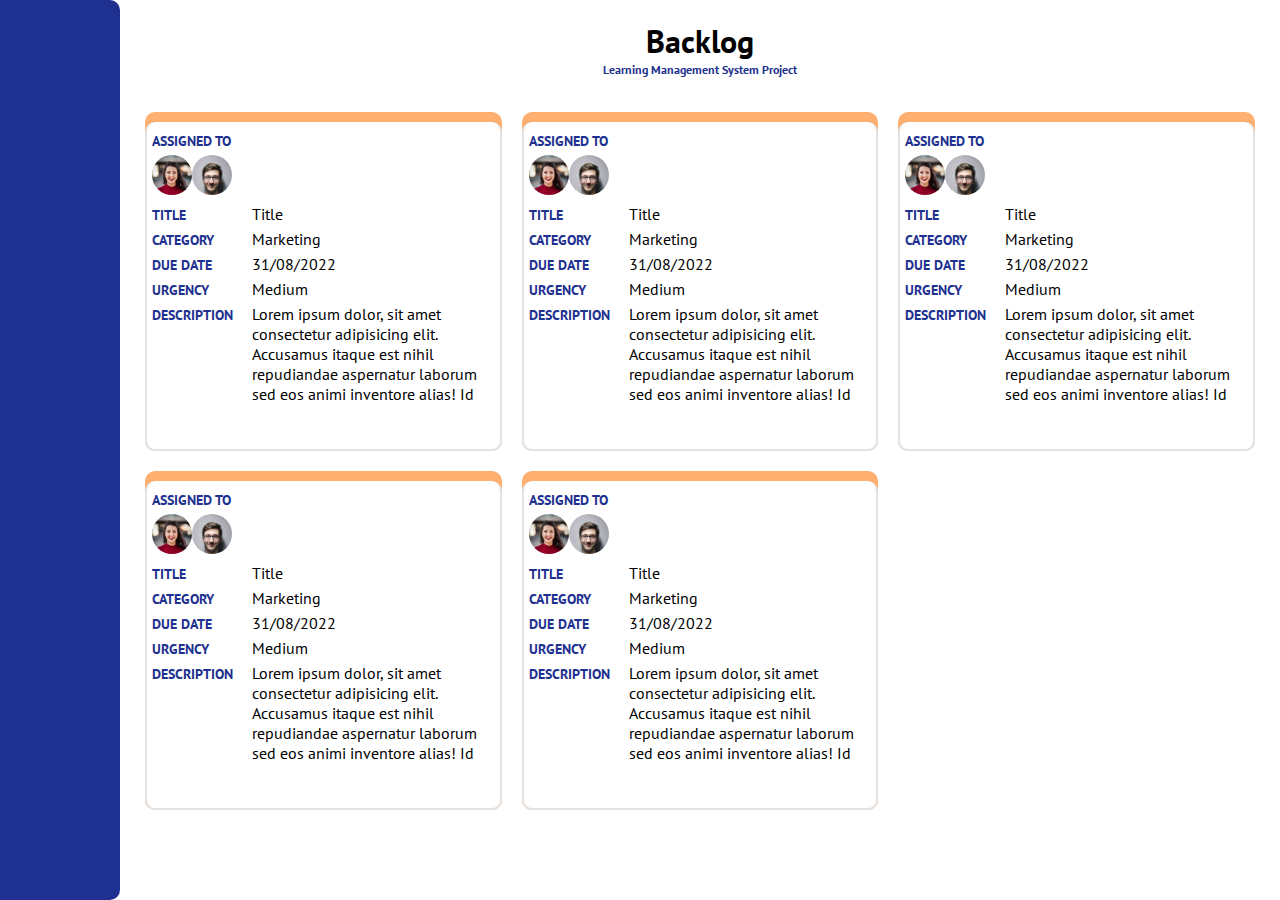
==== backlog.html @ 05b41023 "impemented server download" ====
<!DOCTYPE html>
<html lang="en">
  <head>
    <meta charset="utf-8">
    <meta name="viewport" content="width=device-width, initial-scale=1.0">
    <link rel="icon" type="image/x-icon" href="src/icons/join_logo.png">
    <link rel="stylesheet" href="src/css/styles.css"/>
    <script src="src/js/mini_backend.js"></script>
    <script src="src/js/script.js" defer></script>
    <title>Backlog</title>
  </head>
  <body onload="initBacklog()">
    <!-- === START NAVIGATION === -->
    <nav id="mobile-nav" class="d-none"></nav>
    <!-- === END NAVIGATION === -->

    <div class="layout">
      <nav id="desktop-nav" class=" desktop-nav"></nav>
      <div id="content-backlog" class="content">
        <div class="headline-wrapper">
          <div class="headline">Backlog</div>
          <div class="sub-headline">Learning Management System Project</div>
        </div>


        <div id="task-container" class="task-container">





          <div class="category-color">
            <div class="task-wrapper">
              <div class="assigned-wrapper">
                <div>ASSIGNED TO</div>
                <div class="image-wrapper">
                  <div class="tooltip-click">
                    <img id="user-1" src="src/img/user-1.jpg" alt="">
                    <span id="tooltip-user-1" class="tooltiptext">Darrin S. Jones<br><a href="mailto:darrin.jones@gmail.de">darrin.jones@gmail.de</a></span>
                  </div>
                  <div class="tooltip-click">
                    <img id="user-2" src="src/img/user-2.jpg" alt="">
                    <span id="tooltip-user-2" class="tooltiptext">Darrin S. Jones<br><a href="mailto:darrin.jones@gmail.de">darrin.jones@gmail.de</a></span>
                  </div>
                </div>
              </div>
              <div class="title-wrapper">
                <div>TITLE</div>
                <div id="backlog-title">Title</div>
              </div>
              <div class="category-wrapper">
                <div>CATEGORY</div>
                <div id="backlog-category" >Marketing</div>
              </div>
              <div class="date-wrapper">
                <div>DUE DATE</div>
                <div id="backlog-date" >31/08/2022</div>
              </div>
              <div class="urgency-wrapper">
                <div>URGENCY</div>
                <div id="backlog-urgency" >Medium</div>
              </div>
              <div class="description-wrapper">
                <div>DESCRIPTION</div>
                <div id="backlog-description"  class="description">Lorem ipsum dolor, sit amet consectetur adipisicing elit. Accusamus itaque est nihil repudiandae aspernatur laborum sed eos animi inventore alias! Id porro perferendis rem quis ab nihil, necessitatibus quibusdam. Nam?</div>
              </div>
              <div class="button-wrapper">
                <div class="tooltip">
                  <img src="src/icons/move.svg" alt="">
                  <span class="tooltiptext">Move To Board</span>
                </div>
                <div class="tooltip">
                  <img src="src/icons/edit.svg" alt="">
                  <span class="tooltiptext">Edit</span>
                </div>
                <div class="tooltip">
                  <img src="src/icons/delete.svg" alt="">
                  <span class="tooltiptext">Delete</span>
                </div>
              </div>
            </div>
          </div>
  
          <div class="category-color">
            <div class="task-wrapper">
              <div class="assigned-wrapper">
                <div>ASSIGNED TO</div>
                <div class="image-wrapper">
                  <div class="tooltip-click">
                    <img id="user-1" src="src/img/user-1.jpg" alt="">
                    <span id="tooltip-user-1" class="tooltiptext">Darrin S. Jones<br><a href="mailto:darrin.jones@gmail.de">darrin.jones@gmail.de</a></span>
                  </div>
                  <div class="tooltip-click">
                    <img id="user-2" src="src/img/user-2.jpg" alt="">
                    <span id="tooltip-user-2" class="tooltiptext">Darrin S. Jones<br><a href="mailto:darrin.jones@gmail.de">darrin.jones@gmail.de</a></span>
                  </div>
                </div>
              </div>
              <div class="title-wrapper">
                <div>TITLE</div>
                <div>Title</div>
              </div>
              <div class="category-wrapper">
                <div>CATEGORY</div>
                <div>Marketing</div>
              </div>
              <div class="date-wrapper">
                <div>DUE DATE</div>
                <div>31/08/2022</div>
              </div>
              <div class="urgency-wrapper">
                <div>URGENCY</div>
                <div>Medium</div>
              </div>
              <div class="description-wrapper">
                <div>DESCRIPTION</div>
                <div class="description">Lorem ipsum dolor, sit amet consectetur adipisicing elit. Accusamus itaque est nihil repudiandae aspernatur laborum sed eos animi inventore alias! Id porro perferendis rem quis ab nihil, necessitatibus quibusdam. Nam?</div>
              </div>
              <div class="button-wrapper">
                <div class="tooltip">
                  <img src="src/icons/move.svg" alt="">
                  <span class="tooltiptext">Move To Board</span>
                </div>
                <div class="tooltip">
                  <img src="src/icons/edit.svg" alt="">
                  <span class="tooltiptext">Edit</span>
                </div>
                <div class="tooltip">
                  <img src="src/icons/delete.svg" alt="">
                  <span class="tooltiptext">Delete</span>
                </div>
              </div>
            </div>
          </div>
  
          <div class="category-color">
            <div class="task-wrapper">
              <div class="assigned-wrapper">
                <div>ASSIGNED TO</div>
                <div class="image-wrapper">
                  <div class="tooltip-click">
                    <img id="user-1" src="src/img/user-1.jpg" alt="">
                    <span id="tooltip-user-1" class="tooltiptext">Darrin S. Jones<br><a href="mailto:darrin.jones@gmail.de">darrin.jones@gmail.de</a></span>
                  </div>
                  <div class="tooltip-click">
                    <img id="user-2" src="src/img/user-2.jpg" alt="">
                    <span id="tooltip-user-2" class="tooltiptext">Darrin S. Jones<br><a href="mailto:darrin.jones@gmail.de">darrin.jones@gmail.de</a></span>
                  </div>
                </div>
              </div>
              <div class="title-wrapper">
                <div>TITLE</div>
                <div>Title</div>
              </div>
              <div class="category-wrapper">
                <div>CATEGORY</div>
                <div>Marketing</div>
              </div>
              <div class="date-wrapper">
                <div>DUE DATE</div>
                <div>31/08/2022</div>
              </div>
              <div class="urgency-wrapper">
                <div>URGENCY</div>
                <div>Medium</div>
              </div>
              <div class="description-wrapper">
                <div>DESCRIPTION</div>
                <div class="description">Lorem ipsum dolor, sit amet consectetur adipisicing elit. Accusamus itaque est nihil repudiandae aspernatur laborum sed eos animi inventore alias! Id porro perferendis rem quis ab nihil, necessitatibus quibusdam. Nam?</div>
              </div>
              <div class="button-wrapper">
                <div class="tooltip">
                  <img src="src/icons/move.svg" alt="">
                  <span class="tooltiptext">Move To Board</span>
                </div>
                <div class="tooltip">
                  <img src="src/icons/edit.svg" alt="">
                  <span class="tooltiptext">Edit</span>
                </div>
                <div class="tooltip">
                  <img src="src/icons/delete.svg" alt="">
                  <span class="tooltiptext">Delete</span>
                </div>
              </div>
            </div>
          </div>

          <div class="category-color">
            <div class="task-wrapper">
              <div class="assigned-wrapper">
                <div>ASSIGNED TO</div>
                <div class="image-wrapper">
                  <div class="tooltip-click">
                    <img id="user-1" src="src/img/user-1.jpg" alt="">
                    <span id="tooltip-user-1" class="tooltiptext">Darrin S. Jones<br><a href="mailto:darrin.jones@gmail.de">darrin.jones@gmail.de</a></span>
                  </div>
                  <div class="tooltip-click">
                    <img id="user-2" src="src/img/user-2.jpg" alt="">
                    <span id="tooltip-user-2" class="tooltiptext">Darrin S. Jones<br><a href="mailto:darrin.jones@gmail.de">darrin.jones@gmail.de</a></span>
                  </div>
                </div>
              </div>
              <div class="title-wrapper">
                <div>TITLE</div>
                <div>Title</div>
              </div>
              <div class="category-wrapper">
                <div>CATEGORY</div>
                <div>Marketing</div>
              </div>
              <div class="date-wrapper">
                <div>DUE DATE</div>
                <div>31/08/2022</div>
              </div>
              <div class="urgency-wrapper">
                <div>URGENCY</div>
                <div>Medium</div>
              </div>
              <div class="description-wrapper">
                <div>DESCRIPTION</div>
                <div class="description">Lorem ipsum dolor, sit amet consectetur adipisicing elit. Accusamus itaque est nihil repudiandae aspernatur laborum sed eos animi inventore alias! Id porro perferendis rem quis ab nihil, necessitatibus quibusdam. Nam?</div>
              </div>
              <div class="button-wrapper">
                <div class="tooltip">
                  <img src="src/icons/move.svg" alt="">
                  <span class="tooltiptext">Move To Board</span>
                </div>
                <div class="tooltip">
                  <img src="src/icons/edit.svg" alt="">
                  <span class="tooltiptext">Edit</span>
                </div>
                <div class="tooltip">
                  <img src="src/icons/delete.svg" alt="">
                  <span class="tooltiptext">Delete</span>
                </div>
              </div>
            </div>
          </div>

          <div class="category-color">
            <div class="task-wrapper">
              <div class="assigned-wrapper">
                <div>ASSIGNED TO</div>
                <div class="image-wrapper">
                  <div class="tooltip-click">
                    <img id="user-1" src="src/img/user-1.jpg" alt="">
                    <span id="tooltip-user-1" class="tooltiptext">Darrin S. Jones<br><a href="mailto:darrin.jones@gmail.de">darrin.jones@gmail.de</a></span>
                  </div>
                  <div class="tooltip-click">
                    <img id="user-2" src="src/img/user-2.jpg" alt="">
                    <span id="tooltip-user-2" class="tooltiptext">Darrin S. Jones<br><a href="mailto:darrin.jones@gmail.de">darrin.jones@gmail.de</a></span>
                  </div>
                </div>
              </div>
              <div class="title-wrapper">
                <div>TITLE</div>
                <div>Title</div>
              </div>
              <div class="category-wrapper">
                <div>CATEGORY</div>
                <div>Marketing</div>
              </div>
              <div class="date-wrapper">
                <div>DUE DATE</div>
                <div>31/08/2022</div>
              </div>
              <div class="urgency-wrapper">
                <div>URGENCY</div>
                <div>Medium</div>
              </div>
              <div class="description-wrapper">
                <div>DESCRIPTION</div>
                <div class="description">Lorem ipsum dolor, sit amet consectetur adipisicing elit. Accusamus itaque est nihil repudiandae aspernatur laborum sed eos animi inventore alias! Id porro perferendis rem quis ab nihil, necessitatibus quibusdam. Nam?</div>
              </div>
              <div class="button-wrapper">
                <div class="tooltip">
                  <img src="src/icons/move.svg" alt="">
                  <span class="tooltiptext">Move To Board</span>
                </div>
                <div class="tooltip">
                  <img src="src/icons/edit.svg" alt="">
                  <span class="tooltiptext">Edit</span>
                </div>
                <div class="tooltip">
                  <img src="src/icons/delete.svg" alt="">
                  <span class="tooltiptext">Delete</span>
                </div>
              </div>
            </div>
          </div>
        

          </div>          
        </div>
        
        
        <!-- 
        <div class="backlog-headlines">
          <div class="col-1">ASSIGNED TO</div>
          <div class="col-2">CATEGORY</div>
          <div class="col-3">DETAILS</div>
        </div> -->

        <!--
        <div class="category">
          <div class="backlog-item">
            <div class="row-1">
              <div class="assigned-wrapper col-1">
                <div class="tooltip">
                  <img src="src/img/profile-1.jfif" alt="">
                  <span class="tooltiptext">Darrin S. Jones<br><a href="mailto:darrin.jones@gmail.de">darrin.jones@gmail.de</a></span>
                </div>
                <div class="tooltip">
                  <img src="src/img/profile-1.jfif" alt="">
                  <span class="tooltiptext">Darrin S. Jones<br><a href="mailto:darrin.jones@gmail.de">darrin.jones@gmail.de</a></span>
                </div>
                <div class="tooltip">
                  <img src="src/img/profile-1.jfif" alt="">
                  <span class="tooltiptext">Darrin S. Jones<br><a href="mailto:darrin.jones@gmail.de">darrin.jones@gmail.de</a></span>
                </div>
                <div class="tooltip">
                  <img src="src/img/profile-1.jfif" alt="">
                  <span class="tooltiptext">Darrin S. Jones<br><a href="mailto:darrin.jones@gmail.de">darrin.jones@gmail.de</a></span>
                </div>
                <div class="tooltip">
                  <img src="src/img/profile-1.jfif" alt="">
                  <span class="tooltiptext">Darrin S. Jones<br><a href="mailto:darrin.jones@gmail.de">darrin.jones@gmail.de</a></span>
                </div>
              </div>
              <div class="col-2">Marketing</div>
              <div class="col-3">Lorem, ipsum dolor sit amet consectetur adipisicing elit. Velit esse molestias inventore quasi alias, porro assumenda, quibusdam, natus quisquam cupiditate earum error! Hic laborum sunt minus quaerat quia suscipit similique.</div>
            </div>
            <div class="row-2">
              <div class="col-1"></div>
              <div class="col-2"></div>
              <div class="col-3">
                <div class="tooltip">
                  <img src="src/icons/move.svg" alt="">
                  <span class="tooltiptext">Move To Board</span>
                </div>
                <div class="tooltip">
                  <img src="src/icons/edit.svg" alt="">
                  <span class="tooltiptext">Edit Task</span>
                </div>
                <div class="tooltip">
                  <img src="src/icons/delete.svg" alt="">
                  <span class="tooltiptext">Delete Task</span>
                </div>
              </div>
            </div>
          </div>
        </div>  -->

      </div>
    </div>
  </body>
</html>
---- src/css/styles.css ----
/* === START COLORS === */
/*
blue: #1e3190
light blue: #7190FC
gray: #f4f3fb
border gray: #e4e4e4
white: #ffffff
orange: #ffb071
purple: #e271ff
green: #55ae66
box-shadow: -2px 0px 6px 0px rgb(0, 0, 0, 0.2);
*/
/* === END COLORS === */

/* === START GENERAL SETTINGS === */
@font-face {
  font-family: 'PT Sans';
  font-style: normal;
  src: url('../fonts/PTSans-Regular.ttf');
}

@font-face {
  font-family: 'PT Sans bold';
  src: url('../fonts/PTSans-Bold.ttf');
}

@font-face {
  font-family: 'PT Sans italic';
  font-style: italic;
  src: url('../fonts/PTSans-Italic.ttf');
}

@font-face {
  font-family: 'PT Sans bold italic';
  src: url('../fonts/PTSans-BoldItalic.ttf');
}

:root {
  font-size: 16px;
}

*,
*:before,
*:after {
  box-sizing: border-box;
}

.text-decoration {
 text-decoration: none;
 color: white;
}

.text-decoration:hover {
  text-decoration: none;
  color: rgb(205, 205, 205);
 }

body {
  font-family: 'PT Sans', 'sans-serif';
  font-weight: normal;
  margin: 0;
}

p,
h1,
h2,
h3,
h4,
h5,
h6 {
  margin: 0;
}

.d-none {
  display: none !important;
}

.content-wrapper {
  position: absolute;
  top: 30px;
  left: 150px;
  width: calc(100% - 180px);
  padding: 40px 20px 0;
  margin: 0 auto;
  z-index: -1;
}
/* === END GENERAL SETTINGS === */

/* === START DESKTOP NAV === */
#desktop-nav {
  display: flex;
  flex-direction: column;
  align-items: center;
  width: 120px;
  height: 100vh;
  background-color: #1e3190;
  color: #fff;
  position: fixed;
  border-top-right-radius: 10px;
  border-bottom-right-radius: 10px;
}

#desktop-nav a:hover {
  cursor: pointer;
}

#desktop-nav .menu-wrapper a {
  background-color: #1e3190;
  color: #fff;
  transition: all 0.2s;
}

#desktop-nav .menu-wrapper a:hover {
  background-color: #fff;
  color: #1e3190;
}

.logo-wrapper {
  margin: 30px 0;
}

.logo {
  width: 40px;
  height: auto;
}

.menu-wrapper {
  display: flex;
  flex-direction: column;
  width: 100%;
  row-gap: 15px;
}

.menu-wrapper a {
  color: #fff;
  text-decoration: none;
}

.horizontal-line {
  height: 1px;
  width: 100%;
  margin: 15px auto;
  background-color: rgba(255, 255, 255, 0.2);
}

.menu-wrapper a {
  display: flex;
  align-items: center;
  height: 25px;
  padding-left: 20px;
  border-left: 5px solid transparent;
}

.menu-wrapper .active {
  border-left: 5px solid #fff;
}

.profile-img {
  width: 50px;
  height: 50px;
  object-fit: cover;
  object-position: top center;
  margin-top: auto;
  margin-bottom: 30px;
  border-radius: 100%;
}

/* === END DESKTOP NAV === */

/* === START MOBILE NAV === */
#mobile-nav,
#mobile-nav a {
  color: #fff;
}

#mobile-nav {
  display: flex;
  flex-direction: column;
  background-color: #1e3190;
  width: 100vw;
  position: fixed;
  z-index: 2;
}

#mobile-nav .profile-img {
  width: 40px;
  height: 40px;
  margin: 0;
}

#mobile-nav .logo {
  height: 40px;
  width: auto;
}

#mobile-nav .nav-header {
  display: flex;
  justify-content: space-around;
  align-items: center;
  height: 60px;
  border-bottom: 1px solid rgba(255, 255, 255, 0.7);
}

#mobile-nav .menu-btn {
  display: flex;
  justify-content: center;
  align-items: center;
  width: 40px;
  height: 40px;
  cursor: pointer;
  transition: 0.5s ease-in-out;
  position: relative;
  -webkit-tap-highlight-color: transparent;
}

#mobile-nav .menu-line {
  width: 30px;
  height: 4px;
  background-color: #fff;
  transition: 0.25s ease-in-out;
  border-radius: 10px;
}

#mobile-nav .menu-line::before,
#mobile-nav .menu-line::after {
  content: "";
  position: absolute;
  width: 30px;
  height: 4px;
  background: #fff;
  transition: 0.5s ease-in-out;
  border-radius: 10px;
}

#mobile-nav .menu-line::before {
  transform: translateY(-10px);
}

#mobile-nav .menu-line::after {
  transform: translateY(10px);
}

#mobile-nav .open .menu-line {
  background-color: transparent;
}

#mobile-nav .open .menu-line::before {
  transform: rotate(-45deg);
}

#mobile-nav .open .menu-line::after {
  transform: rotate(45deg);
}

#mobile-nav .nav-body-wrapper {
  /*height: 280px;*/
  height: 160px;
}

#mobile-nav .nav-body {
  display: flex;
  flex-direction: column;
  justify-content: center;
  align-items: center;
  overflow: hidden;
  height: 0;
  transition: 0.5s ease;
}

#mobile-nav .nav-body a {
  display: flex;
  justify-content: center;
  align-items: center;
  width: 100%;
  height: 40px;
  text-decoration: none;
  border-bottom: 1px solid rgba(255, 255, 255, 0.2);
}
/* === END MOBILE NAV === */

/* === START LAYOUT === */
.layout {
  display: grid;
  grid-template-columns: 120px 1fr;
  grid-template-rows: auto;
  grid-template-areas: "nav content";
}

.desktop-nav {
  grid-area: nav;
  grid-column-start: 1;
  grid-column-end: 2;
}

.content {
  grid-area: nav;
  grid-column-start: 2;
  padding: 20px;
  max-width: calc(100vw - (100vw - 100%));
  display: flex;
  flex-direction: column;
  align-items: center;
}
/* === END LAYOUT === */

/* === START TOOLTIP === */
.tooltip-click, .tooltip {
  position: relative;
  display: inline-block;
}

.tooltip-click .tooltiptext, .tooltip .tooltiptext {
  font-size: 10px;
  visibility: hidden;
  width: 80px;
  background-color: #1e3190;
  color: #fff;
  text-align: center;
  border-radius: 6px;
  padding: 5px 0;
  position: absolute;
  z-index: 1;
  bottom: 150%;
  left: 50%;
  margin-left: -40px;
}

.tooltip-click .tooltiptext::after, .tooltip .tooltiptext::after {
  content: "";
  position: absolute;
  top: 100%;
  left: 50%;
  margin-left: -10px;
  border-width: 10px;
  border-style: solid;
  border-color: #1e3190 transparent transparent transparent;
}

.tooltip:hover .tooltiptext {
  visibility: visible;
}

.tooltip-click .tooltiptext {
  visibility: hidden;
}

/* === END TOOLTIP === */

/* === START BACKLOG === */
.headline-wrapper {
  margin-bottom: 30px;
  display: flex;
  flex-direction: column;
  align-items: center;
}

.headline {
  font-family: 'PT Sans bold';
  font-size: 32px;
}

.sub-headline {
  font-family: 'PT Sans bold';
  font-size: 12px;
  color: #1e3190;
}

.task-container {
  --n: 4; /* The maximum number of columns */
  display: grid;
  grid-template-columns: repeat(auto-fill,
           minmax(max(280px,(100% - (var(--n) - 1)*10px)/var(--n)), 1fr));
  gap: 20px;
  margin: 5px;
}

.category-color {
  height: auto;
  background-color: #ffb071;
}

.task-wrapper {
  width: 100%;
  height: calc(100% - 10px);
  margin-top: 10px;
  background-color: #fff;
  border: 2px solid rgba(200, 200, 200, 0.5);
  border-top: none;
  padding: 10px 5px;
  display: flex;
  flex-direction: column;
}

.task-wrapper,
.assigned-wrapper {
  gap: 5px 0;
}

.task-wrapper,
.category-color {
  border-radius: 10px;
}

.assigned-wrapper,
.title-wrapper,
.category-wrapper,
.date-wrapper,
.urgency-wrapper,
.description-wrapper {
  display: flex;
}

.title-wrapper,
.category-wrapper,
.date-wrapper,
.urgency-wrapper,
.description-wrapper {
  align-items: baseline;
}

.assigned-wrapper > div:first-child,
.title-wrapper > div:first-child,
.category-wrapper > div:first-child,
.date-wrapper > div:first-child,
.urgency-wrapper > div:first-child,
.description-wrapper > div:first-child {
  min-width: 100px;
  font-size: 14px;
  font-family: 'PT Sans bold';
  color: #1e3190;
}

.assigned-wrapper {
  flex-direction: column;
}

.assigned-wrapper .tooltiptext {
  width: 140px;
  margin-left: -70px
}

.assigned-wrapper .tooltiptext a {
  color: #fff
}

.task-wrapper .image-wrapper {
  display: flex;
}

.task-wrapper .assigned-wrapper img {
  width: 40px;
  height: 40px;
  border-radius: 100%;
  object-fit: cover;
  object-position: top;
}

.task-wrapper .description {
  overflow-y: auto;
  max-height: 100px;
}

.button-wrapper {
  display: flex;
  justify-content: end;
  gap: 0 10px;
  padding-top: 10px;
  margin-top: auto;
}

.task-wrapper .button-wrapper img {
  cursor: pointer;
}
/* === END BACKLOG === */

/* === START LOGIN === */
#login {
  background-color: #1e3190;
  background-image: url(/src/img/login-background.jpg);
  display: flex;
  justify-content: center;
  align-items: center;
  height: 100vh;
}
.form-wrapper {
  display: flex;
  flex-direction: column;
  width: 300px;
  padding: 15px;
  color: white;
  align-items: center;
  border-radius: 10px;
  background: rgba(255, 255, 255, 0.2);
  border-radius: 16px;
  box-shadow: 0 4px 30px rgb(0 0 0 / 10%);
  backdrop-filter: blur(5px);
  border: 1px solid rgba(255, 255, 255, 0.3);
}

#login .headline-wrapper {
  display: flex;
  flex-direction: column;
  align-items: center;
  row-gap: 15px;
  margin-bottom: unset;
}

.glass-button {
  display: inline-block;
  padding: 24px 32px;
  border: 0;
  text-decoration: none;
  border-radius: 15px;
  background-color: rgba(255,255,255,0.1);
  border: 1px solid rgba(255,255,255,0.1);
  backdrop-filter: blur(30px);
  color: rgba(255,255,255,0.8);
  font-size: 14px;
  letter-spacing: 2px;
  cursor: pointer;
  text-transform: uppercase;
}

#login .horizontal-line {
  background-color: rgb(255 255 255 / 39%);
}

.form-wrapper img {
  width: 50px;
  height: auto;
}

.login {
  font-family: 'PT Sans bold', 'sans-serif';;
  font-size: 32px;

}

form {
  width: 100%;
}

.input-wrapper {
  display: flex;
  flex-direction: column;
  gap: 10px 0;
}

#login input {
  display: block;
  width: 100%;
  padding: 0.375rem 0.75rem;
  font-size: 1rem;
  font-weight: 400;
  line-height: 1.5;
  color: #212529;
  background-color: #fff;
  background-clip: padding-box;
  border: 1px solid #ced4da;
  -webkit-appearance: none;
  -moz-appearance: none;
  appearance: none;
  border-radius: 0.25rem;
  transition: border-color .15s ease-in-out,box-shadow .15s ease-in-out;
}


textarea:focus, input:focus{
  outline: none;
}
/* === END LOGIN === */

/* === START BOARD === */
.board-wrapper {
  margin: 30px 20px 0px 20px;
  position: absolute;
  display: flex;
  justify-content: space-between;
  left: 120px;
  gap: 32px;
  width: calc(100% - 160px);
  z-index: -1;
}

.todo,
.inprogress,
.testing,
.done {
  width: 25%;
}

.todo-header,
.inprogress-header,
.testing-header,
.done-header {
  text-align: center;
  text-transform: uppercase;
}

.todo-content,
.inprogress-content,
.testing-content,
.done-content {
  min-height: 70vh;
  border-radius: 10px;
  background-color: #f4f3fb;
  padding: 8px;
  border: 1px solid  transparent;
  transition: all 125ms ease-in-out;
}

.board-task {
  display: flex;
  flex-direction: column;
  align-items: flex-start;
  background-color: white;
  border-radius: 10px;
  padding: 8px;
  margin-bottom: 8px;
  border: 1px solid #1e3190;
  cursor: move;
  outline: unset;
}

.highlight {
  background-color: #fff;
  border: 1px solid #1e3190;;
  /* background-color: rgba(244, 243, 251, 0.3); */
  transition: all 125ms ease-in-out;
}
/* === END BOARD === */


/* === START TASK === */

@keyframes msgSuccess {
  50%  {opacity: 1;}
  100% {opacity: 0;}
}

.msg-success {
  position: absolute;
  z-index: 2;
  top: 0;
  left: 50%;
  transform: translate(-50%, 0);
  width: 100%;
  background-color: #1e3190;
  color: #fff;
  padding: 15px;
  border-radius: 10px;
  display: flex;
  flex-wrap: wrap;
  opacity:0;
  animation-name: msgSuccess;
  animation-duration: 3s;
}

form.task {
  position: relative;
  padding: 20px;
  display: flex;
  flex-wrap: wrap;
  max-width: 800px;
  gap: 10px 20px;
  border-radius: 10px;
  border: 1px solid #ccc;
}

form.task .item {
  width: calc(50% - 10px);
  display: flex;
  flex-direction: column;
  gap: 5px 0;
}

form.task .item *:first-child {
  font-size: 16px;
  font-family: 'PT Sans bold';
  color: #1e3190;
}

form.task .item option {
  font-size: 14px !important;
  font-family: 'PT Sans' !important;
  color: #000 !important;
}

form.task .item > * {
  width: 100%;
}

form.task .title-wrapper,
form.task .date-wrapper,
form.task .category-wrapper,
form.task .urgency-wrapper,
form.task .description-wrapper,
form.task .assigned-wrapper {
  display: flex;
  flex-direction: column;
}

form .image-wrapper img {
  width: 60px;
  height: 60px;
  border-radius: 100%;
  object-fit: cover;
  object-position: top;
  border: 3px solid transparent;
  cursor: pointer;
  opacity: 0.7;
  transition: border 0.25 ease-in-out;
}

form .image-wrapper img:hover {
  opacity: 1;
}

form .image-wrapper .editor-selected {
  border: 3px solid #1e3190;
  opacity: 1;
  transition: border 0.25s ease-in-out;
}

form.task .row-bottom {
  display: flex;
  justify-content: end;
}

form.task input,
form.task select,
form.task textarea {
  height: 40px;
  border-radius: 10px;
  border: 2px solid rgba(200, 200, 200, 0.5);;
  font-family: 'PT Sans';
  padding: 5px;
  font-size: 14px;
}

form.task textarea {
  height: 130px;
  resize: none;
}

form.task textarea:focus,
form.task input:focus,
form.task select:focus {
  outline: none;
  border: 2px solid #1e3190;
}

form.task .image-wrapper {
  display: flex;
  gap: 10px 10px;
  justify-content: flex-start;
  flex-wrap: wrap;
}

form.task .button-wrapper {
  width: 100%;
  display: flex;
  flex-direction: row;
  justify-content: start;
  gap: 0 10px;
}

form.task .button-wrapper button {
  width: 120px;
  height: 40px;
  font-family: 'PT Sans bold' !important;
  font-size: 14px !important;
  border-radius: 10px;
  color: #1e3190;
  border: 2px solid #1e3190;
  cursor: pointer;
  background-color: #fff;
  transition: all 0.25s;
}

form.task .button-wrapper button:hover {
  background-color: #1e3190;
  color: #fff;
}
/* === END TASK === */

@media screen and (max-width: 768px) {
  #content-task, #content-backlog, #content-help, .board-wrapper {
    padding: 80px 20px 20px 20px;
  }
  
  #desktop-nav {
    display: none;
  }

  #content-task, #content-backlog {
    padding: 80px 20px 20px 20px;
  }
  .layout {
    display: unset;
  }

  /*.msg-success {
    top: 60px;
    position: fixed;
  }*/

  form.task .title-wrapper,
  form.task .date-wrapper,
  form.task .category-wrapper,
  form.task .urgency-wrapper,
  form.task .description-wrapper,
  form.task .assigned-wrapper {
    width: 100%;
    gap: 10px 0;
  }
}
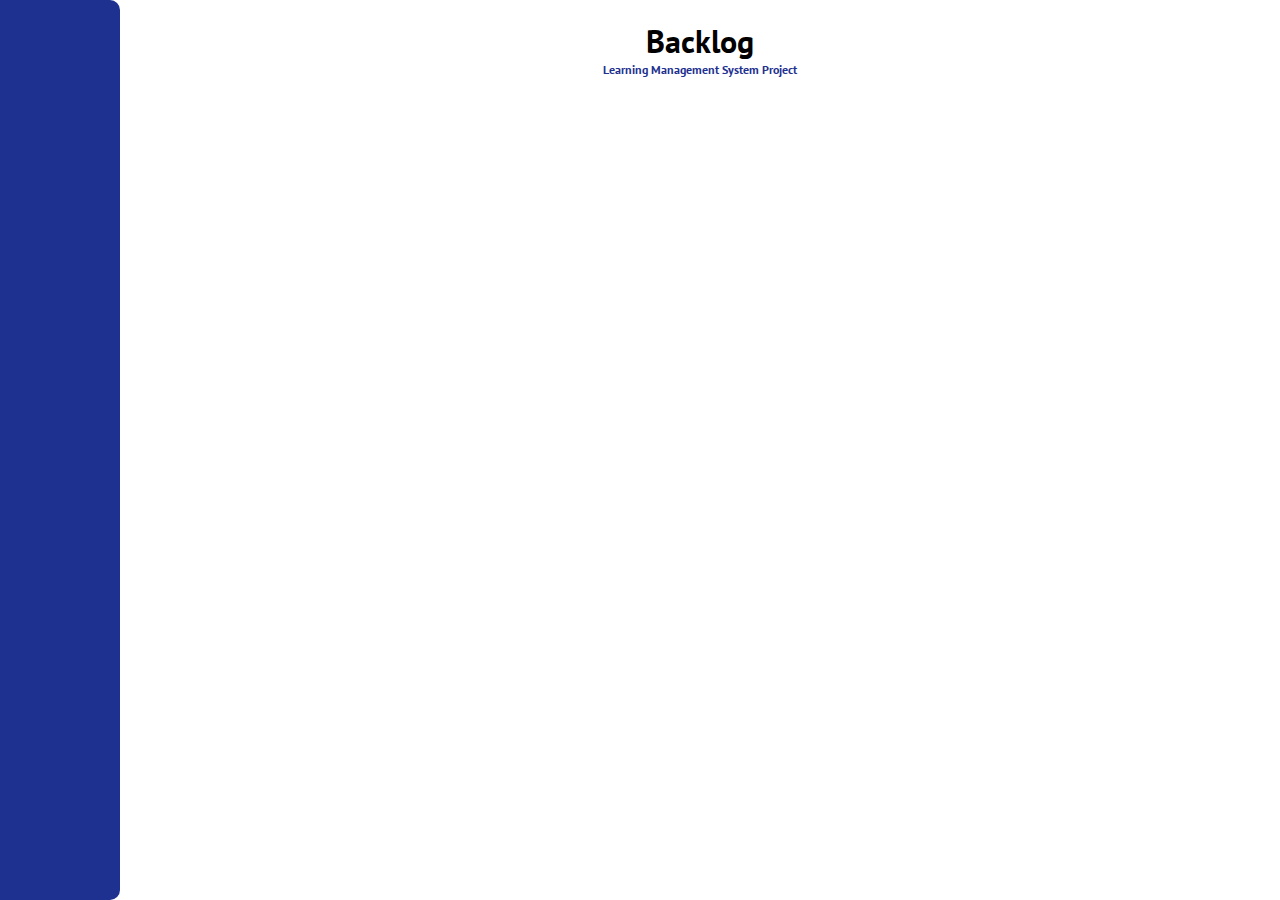
==== commit 279cc698: "impemented delete and move to board button in backlog" ====
--- a/backlog.html
+++ b/backlog.html
@@ -21,337 +21,10 @@
           <div class="headline">Backlog</div>
           <div class="sub-headline">Learning Management System Project</div>
         </div>
-
-
         <div id="task-container" class="task-container">
-
-
-
-
-
-          <div class="category-color">
-            <div class="task-wrapper">
-              <div class="assigned-wrapper">
-                <div>ASSIGNED TO</div>
-                <div class="image-wrapper">
-                  <div class="tooltip-click">
-                    <img id="user-1" src="src/img/user-1.jpg" alt="">
-                    <span id="tooltip-user-1" class="tooltiptext">Darrin S. Jones<br><a href="mailto:darrin.jones@gmail.de">darrin.jones@gmail.de</a></span>
-                  </div>
-                  <div class="tooltip-click">
-                    <img id="user-2" src="src/img/user-2.jpg" alt="">
-                    <span id="tooltip-user-2" class="tooltiptext">Darrin S. Jones<br><a href="mailto:darrin.jones@gmail.de">darrin.jones@gmail.de</a></span>
-                  </div>
-                </div>
-              </div>
-              <div class="title-wrapper">
-                <div>TITLE</div>
-                <div id="backlog-title">Title</div>
-              </div>
-              <div class="category-wrapper">
-                <div>CATEGORY</div>
-                <div id="backlog-category" >Marketing</div>
-              </div>
-              <div class="date-wrapper">
-                <div>DUE DATE</div>
-                <div id="backlog-date" >31/08/2022</div>
-              </div>
-              <div class="urgency-wrapper">
-                <div>URGENCY</div>
-                <div id="backlog-urgency" >Medium</div>
-              </div>
-              <div class="description-wrapper">
-                <div>DESCRIPTION</div>
-                <div id="backlog-description"  class="description">Lorem ipsum dolor, sit amet consectetur adipisicing elit. Accusamus itaque est nihil repudiandae aspernatur laborum sed eos animi inventore alias! Id porro perferendis rem quis ab nihil, necessitatibus quibusdam. Nam?</div>
-              </div>
-              <div class="button-wrapper">
-                <div class="tooltip">
-                  <img src="src/icons/move.svg" alt="">
-                  <span class="tooltiptext">Move To Board</span>
-                </div>
-                <div class="tooltip">
-                  <img src="src/icons/edit.svg" alt="">
-                  <span class="tooltiptext">Edit</span>
-                </div>
-                <div class="tooltip">
-                  <img src="src/icons/delete.svg" alt="">
-                  <span class="tooltiptext">Delete</span>
-                </div>
-              </div>
-            </div>
-          </div>
-  
-          <div class="category-color">
-            <div class="task-wrapper">
-              <div class="assigned-wrapper">
-                <div>ASSIGNED TO</div>
-                <div class="image-wrapper">
-                  <div class="tooltip-click">
-                    <img id="user-1" src="src/img/user-1.jpg" alt="">
-                    <span id="tooltip-user-1" class="tooltiptext">Darrin S. Jones<br><a href="mailto:darrin.jones@gmail.de">darrin.jones@gmail.de</a></span>
-                  </div>
-                  <div class="tooltip-click">
-                    <img id="user-2" src="src/img/user-2.jpg" alt="">
-                    <span id="tooltip-user-2" class="tooltiptext">Darrin S. Jones<br><a href="mailto:darrin.jones@gmail.de">darrin.jones@gmail.de</a></span>
-                  </div>
-                </div>
-              </div>
-              <div class="title-wrapper">
-                <div>TITLE</div>
-                <div>Title</div>
-              </div>
-              <div class="category-wrapper">
-                <div>CATEGORY</div>
-                <div>Marketing</div>
-              </div>
-              <div class="date-wrapper">
-                <div>DUE DATE</div>
-                <div>31/08/2022</div>
-              </div>
-              <div class="urgency-wrapper">
-                <div>URGENCY</div>
-                <div>Medium</div>
-              </div>
-              <div class="description-wrapper">
-                <div>DESCRIPTION</div>
-                <div class="description">Lorem ipsum dolor, sit amet consectetur adipisicing elit. Accusamus itaque est nihil repudiandae aspernatur laborum sed eos animi inventore alias! Id porro perferendis rem quis ab nihil, necessitatibus quibusdam. Nam?</div>
-              </div>
-              <div class="button-wrapper">
-                <div class="tooltip">
-                  <img src="src/icons/move.svg" alt="">
-                  <span class="tooltiptext">Move To Board</span>
-                </div>
-                <div class="tooltip">
-                  <img src="src/icons/edit.svg" alt="">
-                  <span class="tooltiptext">Edit</span>
-                </div>
-                <div class="tooltip">
-                  <img src="src/icons/delete.svg" alt="">
-                  <span class="tooltiptext">Delete</span>
-                </div>
-              </div>
-            </div>
-          </div>
-  
-          <div class="category-color">
-            <div class="task-wrapper">
-              <div class="assigned-wrapper">
-                <div>ASSIGNED TO</div>
-                <div class="image-wrapper">
-                  <div class="tooltip-click">
-                    <img id="user-1" src="src/img/user-1.jpg" alt="">
-                    <span id="tooltip-user-1" class="tooltiptext">Darrin S. Jones<br><a href="mailto:darrin.jones@gmail.de">darrin.jones@gmail.de</a></span>
-                  </div>
-                  <div class="tooltip-click">
-                    <img id="user-2" src="src/img/user-2.jpg" alt="">
-                    <span id="tooltip-user-2" class="tooltiptext">Darrin S. Jones<br><a href="mailto:darrin.jones@gmail.de">darrin.jones@gmail.de</a></span>
-                  </div>
-                </div>
-              </div>
-              <div class="title-wrapper">
-                <div>TITLE</div>
-                <div>Title</div>
-              </div>
-              <div class="category-wrapper">
-                <div>CATEGORY</div>
-                <div>Marketing</div>
-              </div>
-              <div class="date-wrapper">
-                <div>DUE DATE</div>
-                <div>31/08/2022</div>
-              </div>
-              <div class="urgency-wrapper">
-                <div>URGENCY</div>
-                <div>Medium</div>
-              </div>
-              <div class="description-wrapper">
-                <div>DESCRIPTION</div>
-                <div class="description">Lorem ipsum dolor, sit amet consectetur adipisicing elit. Accusamus itaque est nihil repudiandae aspernatur laborum sed eos animi inventore alias! Id porro perferendis rem quis ab nihil, necessitatibus quibusdam. Nam?</div>
-              </div>
-              <div class="button-wrapper">
-                <div class="tooltip">
-                  <img src="src/icons/move.svg" alt="">
-                  <span class="tooltiptext">Move To Board</span>
-                </div>
-                <div class="tooltip">
-                  <img src="src/icons/edit.svg" alt="">
-                  <span class="tooltiptext">Edit</span>
-                </div>
-                <div class="tooltip">
-                  <img src="src/icons/delete.svg" alt="">
-                  <span class="tooltiptext">Delete</span>
-                </div>
-              </div>
-            </div>
-          </div>
-
-          <div class="category-color">
-            <div class="task-wrapper">
-              <div class="assigned-wrapper">
-                <div>ASSIGNED TO</div>
-                <div class="image-wrapper">
-                  <div class="tooltip-click">
-                    <img id="user-1" src="src/img/user-1.jpg" alt="">
-                    <span id="tooltip-user-1" class="tooltiptext">Darrin S. Jones<br><a href="mailto:darrin.jones@gmail.de">darrin.jones@gmail.de</a></span>
-                  </div>
-                  <div class="tooltip-click">
-                    <img id="user-2" src="src/img/user-2.jpg" alt="">
-                    <span id="tooltip-user-2" class="tooltiptext">Darrin S. Jones<br><a href="mailto:darrin.jones@gmail.de">darrin.jones@gmail.de</a></span>
-                  </div>
-                </div>
-              </div>
-              <div class="title-wrapper">
-                <div>TITLE</div>
-                <div>Title</div>
-              </div>
-              <div class="category-wrapper">
-                <div>CATEGORY</div>
-                <div>Marketing</div>
-              </div>
-              <div class="date-wrapper">
-                <div>DUE DATE</div>
-                <div>31/08/2022</div>
-              </div>
-              <div class="urgency-wrapper">
-                <div>URGENCY</div>
-                <div>Medium</div>
-              </div>
-              <div class="description-wrapper">
-                <div>DESCRIPTION</div>
-                <div class="description">Lorem ipsum dolor, sit amet consectetur adipisicing elit. Accusamus itaque est nihil repudiandae aspernatur laborum sed eos animi inventore alias! Id porro perferendis rem quis ab nihil, necessitatibus quibusdam. Nam?</div>
-              </div>
-              <div class="button-wrapper">
-                <div class="tooltip">
-                  <img src="src/icons/move.svg" alt="">
-                  <span class="tooltiptext">Move To Board</span>
-                </div>
-                <div class="tooltip">
-                  <img src="src/icons/edit.svg" alt="">
-                  <span class="tooltiptext">Edit</span>
-                </div>
-                <div class="tooltip">
-                  <img src="src/icons/delete.svg" alt="">
-                  <span class="tooltiptext">Delete</span>
-                </div>
-              </div>
-            </div>
-          </div>
-
-          <div class="category-color">
-            <div class="task-wrapper">
-              <div class="assigned-wrapper">
-                <div>ASSIGNED TO</div>
-                <div class="image-wrapper">
-                  <div class="tooltip-click">
-                    <img id="user-1" src="src/img/user-1.jpg" alt="">
-                    <span id="tooltip-user-1" class="tooltiptext">Darrin S. Jones<br><a href="mailto:darrin.jones@gmail.de">darrin.jones@gmail.de</a></span>
-                  </div>
-                  <div class="tooltip-click">
-                    <img id="user-2" src="src/img/user-2.jpg" alt="">
-                    <span id="tooltip-user-2" class="tooltiptext">Darrin S. Jones<br><a href="mailto:darrin.jones@gmail.de">darrin.jones@gmail.de</a></span>
-                  </div>
-                </div>
-              </div>
-              <div class="title-wrapper">
-                <div>TITLE</div>
-                <div>Title</div>
-              </div>
-              <div class="category-wrapper">
-                <div>CATEGORY</div>
-                <div>Marketing</div>
-              </div>
-              <div class="date-wrapper">
-                <div>DUE DATE</div>
-                <div>31/08/2022</div>
-              </div>
-              <div class="urgency-wrapper">
-                <div>URGENCY</div>
-                <div>Medium</div>
-              </div>
-              <div class="description-wrapper">
-                <div>DESCRIPTION</div>
-                <div class="description">Lorem ipsum dolor, sit amet consectetur adipisicing elit. Accusamus itaque est nihil repudiandae aspernatur laborum sed eos animi inventore alias! Id porro perferendis rem quis ab nihil, necessitatibus quibusdam. Nam?</div>
-              </div>
-              <div class="button-wrapper">
-                <div class="tooltip">
-                  <img src="src/icons/move.svg" alt="">
-                  <span class="tooltiptext">Move To Board</span>
-                </div>
-                <div class="tooltip">
-                  <img src="src/icons/edit.svg" alt="">
-                  <span class="tooltiptext">Edit</span>
-                </div>
-                <div class="tooltip">
-                  <img src="src/icons/delete.svg" alt="">
-                  <span class="tooltiptext">Delete</span>
-                </div>
-              </div>
-            </div>
-          </div>
-        
-
-          </div>          
-        </div>
-        
-        
-        <!-- 
-        <div class="backlog-headlines">
-          <div class="col-1">ASSIGNED TO</div>
-          <div class="col-2">CATEGORY</div>
-          <div class="col-3">DETAILS</div>
-        </div> -->
-
-        <!--
-        <div class="category">
-          <div class="backlog-item">
-            <div class="row-1">
-              <div class="assigned-wrapper col-1">
-                <div class="tooltip">
-                  <img src="src/img/profile-1.jfif" alt="">
-                  <span class="tooltiptext">Darrin S. Jones<br><a href="mailto:darrin.jones@gmail.de">darrin.jones@gmail.de</a></span>
-                </div>
-                <div class="tooltip">
-                  <img src="src/img/profile-1.jfif" alt="">
-                  <span class="tooltiptext">Darrin S. Jones<br><a href="mailto:darrin.jones@gmail.de">darrin.jones@gmail.de</a></span>
-                </div>
-                <div class="tooltip">
-                  <img src="src/img/profile-1.jfif" alt="">
-                  <span class="tooltiptext">Darrin S. Jones<br><a href="mailto:darrin.jones@gmail.de">darrin.jones@gmail.de</a></span>
-                </div>
-                <div class="tooltip">
-                  <img src="src/img/profile-1.jfif" alt="">
-                  <span class="tooltiptext">Darrin S. Jones<br><a href="mailto:darrin.jones@gmail.de">darrin.jones@gmail.de</a></span>
-                </div>
-                <div class="tooltip">
-                  <img src="src/img/profile-1.jfif" alt="">
-                  <span class="tooltiptext">Darrin S. Jones<br><a href="mailto:darrin.jones@gmail.de">darrin.jones@gmail.de</a></span>
-                </div>
-              </div>
-              <div class="col-2">Marketing</div>
-              <div class="col-3">Lorem, ipsum dolor sit amet consectetur adipisicing elit. Velit esse molestias inventore quasi alias, porro assumenda, quibusdam, natus quisquam cupiditate earum error! Hic laborum sunt minus quaerat quia suscipit similique.</div>
-            </div>
-            <div class="row-2">
-              <div class="col-1"></div>
-              <div class="col-2"></div>
-              <div class="col-3">
-                <div class="tooltip">
-                  <img src="src/icons/move.svg" alt="">
-                  <span class="tooltiptext">Move To Board</span>
-                </div>
-                <div class="tooltip">
-                  <img src="src/icons/edit.svg" alt="">
-                  <span class="tooltiptext">Edit Task</span>
-                </div>
-                <div class="tooltip">
-                  <img src="src/icons/delete.svg" alt="">
-                  <span class="tooltiptext">Delete Task</span>
-                </div>
-              </div>
-            </div>
-          </div>
-        </div>  -->
-
+        </div>          
       </div>
     </div>
   </body>
-</html>+</html>
+
--- a/src/css/styles.css
+++ b/src/css/styles.css
@@ -366,18 +366,31 @@
 }
 
 .task-container {
-  --n: 4; /* The maximum number of columns */
+  /*--n: 4; 
   display: grid;
   grid-template-columns: repeat(auto-fill,
            minmax(max(280px,(100% - (var(--n) - 1)*10px)/var(--n)), 1fr));
   gap: 20px;
-  margin: 5px;
+  margin: 5px; */
+  
+  /*display: grid;
+  grid-gap: 20px;
+  grid-template-columns: repeat(3, 1fr);  
+  max-width: calc(1110px);
+  */
+  display: grid;
+  grid-auto-columns: calc((100% - 2*20px)/3); /* size of one column */
+  grid-gap: 20px;
+  justify-content: center;
 }
 
 .category-color {
-  height: auto;
-  background-color: #ffb071;
-}
+  height: 350px;
+}
+
+.category-color:nth-child(3n + 1) {grid-column: 1}
+.category-color:nth-child(3n + 2) {grid-column: 2}
+.category-color:nth-child(3n + 3) {grid-column: 3}
 
 .task-wrapper {
   width: 100%;
@@ -445,6 +458,7 @@
 
 .task-wrapper .image-wrapper {
   display: flex;
+  gap: 10px;
 }
 
 .task-wrapper .assigned-wrapper img {
@@ -634,13 +648,14 @@
 /* === START TASK === */
 
 @keyframes msgSuccess {
+  0%  {z-index: 2;}
   50%  {opacity: 1;}
-  100% {opacity: 0;}
+  100% {opacity: 0; display: none;}
 }
 
 .msg-success {
   position: absolute;
-  z-index: 2;
+  z-index: -1;
   top: 0;
   left: 50%;
   transform: translate(-50%, 0);
@@ -784,7 +799,7 @@
 }
 /* === END TASK === */
 
-@media screen and (max-width: 768px) {
+@media screen and (max-width: 800px) {
   #content-task, #content-backlog, #content-help, .board-wrapper {
     padding: 80px 20px 20px 20px;
   }
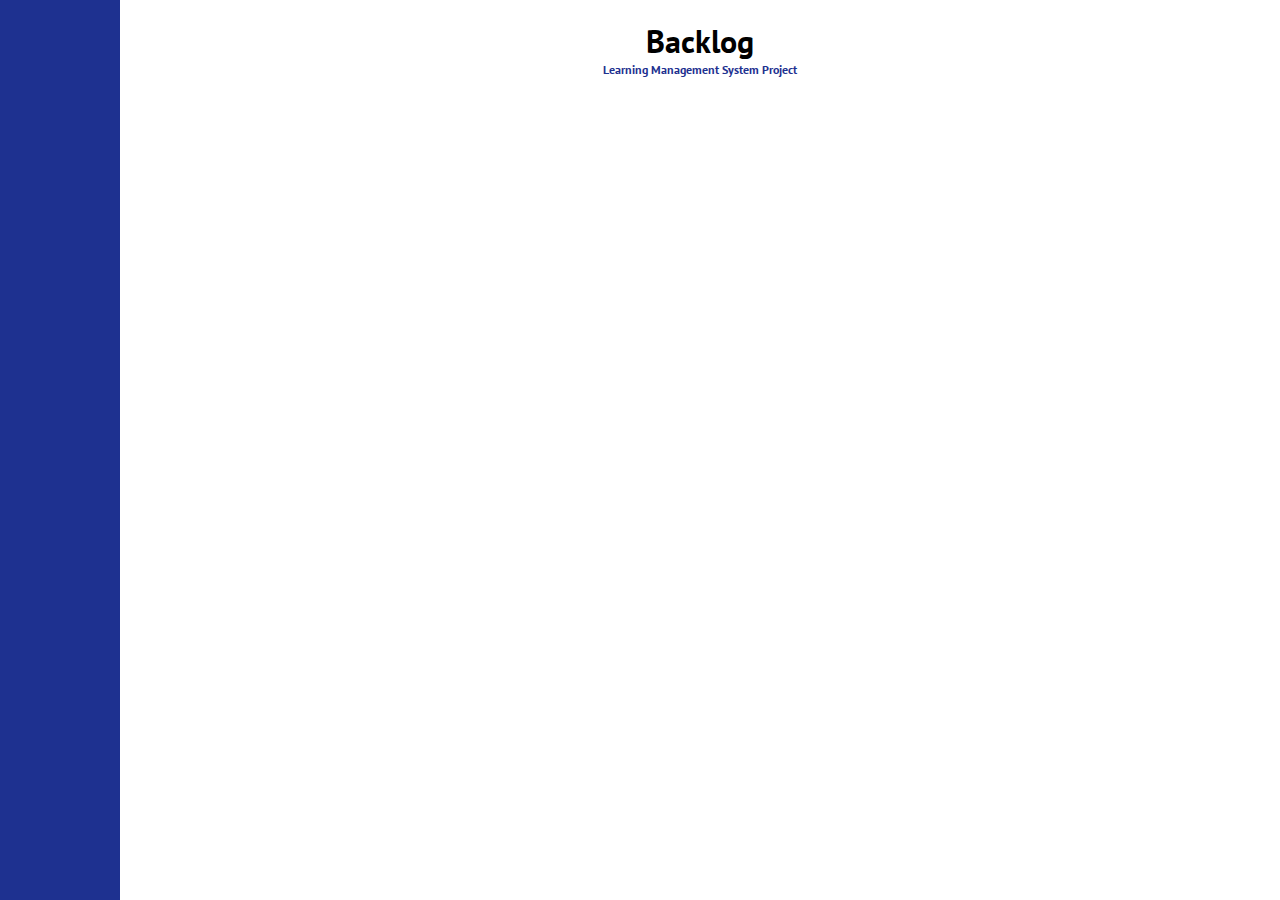
==== commit b681c867: "edited layout help, backlog and task" ====
--- a/backlog.html
+++ b/backlog.html
@@ -10,12 +10,13 @@
     <title>Backlog</title>
   </head>
   <body onload="initBacklog()">
-    <!-- === START NAVIGATION === -->
-    <nav id="mobile-nav" class="d-none"></nav>
-    <!-- === END NAVIGATION === -->
+
 
     <div class="layout">
+      <!-- === START NAVIGATION === -->
       <nav id="desktop-nav" class=" desktop-nav"></nav>
+      <nav id="mobile-nav" class="d-none"></nav>
+      <!-- === END NAVIGATION === -->
       <div id="content-backlog" class="content">
         <div class="headline-wrapper">
           <div class="headline">Backlog</div>
--- a/src/css/styles.css
+++ b/src/css/styles.css
@@ -37,6 +37,8 @@
 
 :root {
   font-size: 16px;
+  --desktopNavWidth: 120px;
+  --mobileNavHeight: 60px;
 }
 
 *,
@@ -91,13 +93,11 @@
   display: flex;
   flex-direction: column;
   align-items: center;
-  width: 120px;
+  width: var(--desktopNavWidth);
   height: 100vh;
   background-color: #1e3190;
   color: #fff;
   position: fixed;
-  border-top-right-radius: 10px;
-  border-bottom-right-radius: 10px;
 }
 
 #desktop-nav a:hover {
@@ -197,7 +197,7 @@
   display: flex;
   justify-content: space-around;
   align-items: center;
-  height: 60px;
+  height: var(--mobileNavHeight);
   border-bottom: 1px solid rgba(255, 255, 255, 0.7);
 }
 
@@ -280,10 +280,11 @@
 
 /* === START LAYOUT === */
 .layout {
-  display: grid;
+  /*display: grid;
   grid-template-columns: 120px 1fr;
   grid-template-rows: auto;
-  grid-template-areas: "nav content";
+  grid-template-areas: "nav content";*/
+  display: flex;
 }
 
 .desktop-nav {
@@ -293,13 +294,18 @@
 }
 
 .content {
-  grid-area: nav;
+  /*grid-area: nav;
   grid-column-start: 2;
   padding: 20px;
   max-width: calc(100vw - (100vw - 100%));
   display: flex;
   flex-direction: column;
-  align-items: center;
+  align-items: center;*/
+  position: absolute;
+  left: var(--desktopNavWidth);
+  width: calc(100vw - var(--desktopNavWidth));
+  max-width: 100%;
+  padding: 20px;
 }
 /* === END LAYOUT === */
 
@@ -348,7 +354,7 @@
 
 /* === START BACKLOG === */
 .headline-wrapper {
-  margin-bottom: 30px;
+  margin-bottom: 20px;
   display: flex;
   flex-direction: column;
   align-items: center;
@@ -671,6 +677,12 @@
   animation-duration: 3s;
 }
 
+#content-task {
+  display: flex;
+  flex-direction: column;
+  align-items: center;
+}
+
 form.task {
   position: relative;
   padding: 20px;
@@ -801,16 +813,19 @@
 
 @media screen and (max-width: 800px) {
   #content-task, #content-backlog, #content-help, .board-wrapper {
-    padding: 80px 20px 20px 20px;
+    padding: 20px;
   }
-  
+  .content {
+    top: var(--mobileNavHeight);
+    left: 0;
+    width: 100vw;
+    max-width: 100%;
+  }
+
   #desktop-nav {
     display: none;
   }
 
-  #content-task, #content-backlog {
-    padding: 80px 20px 20px 20px;
-  }
   .layout {
     display: unset;
   }
